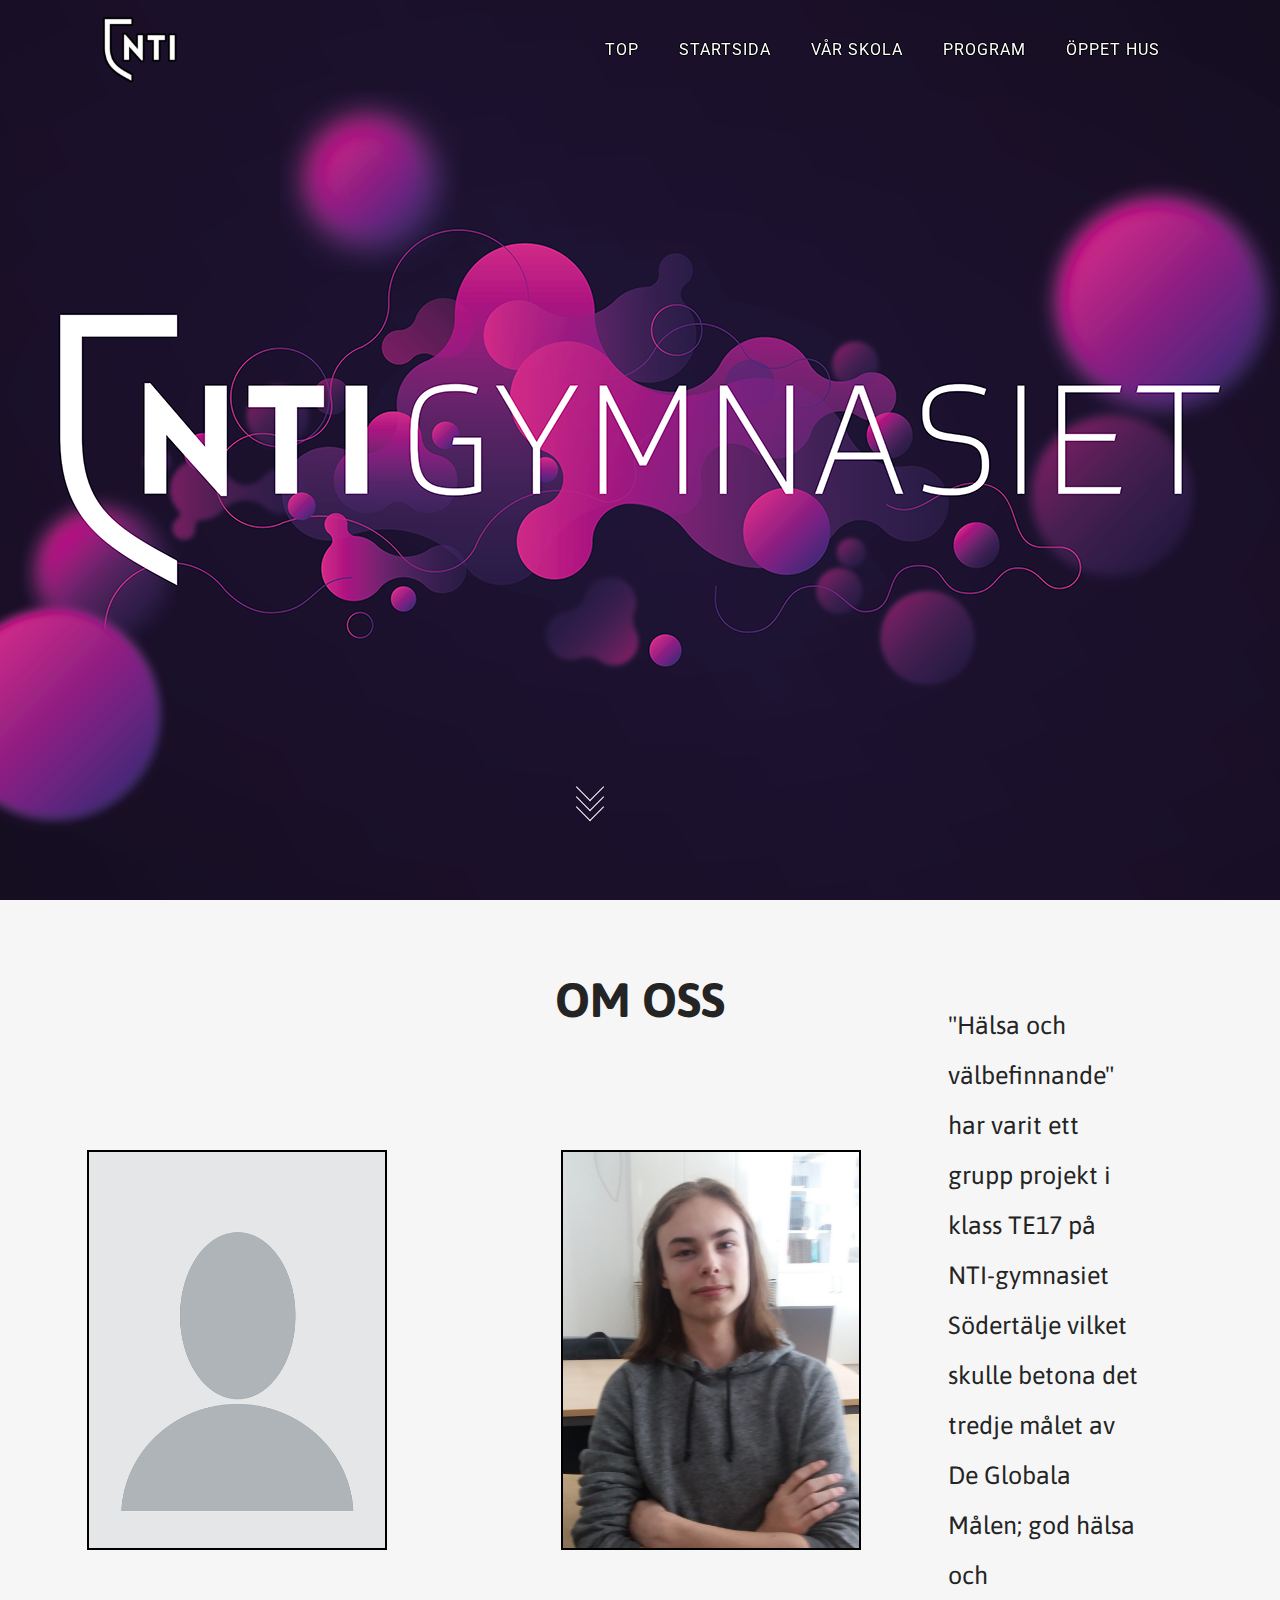
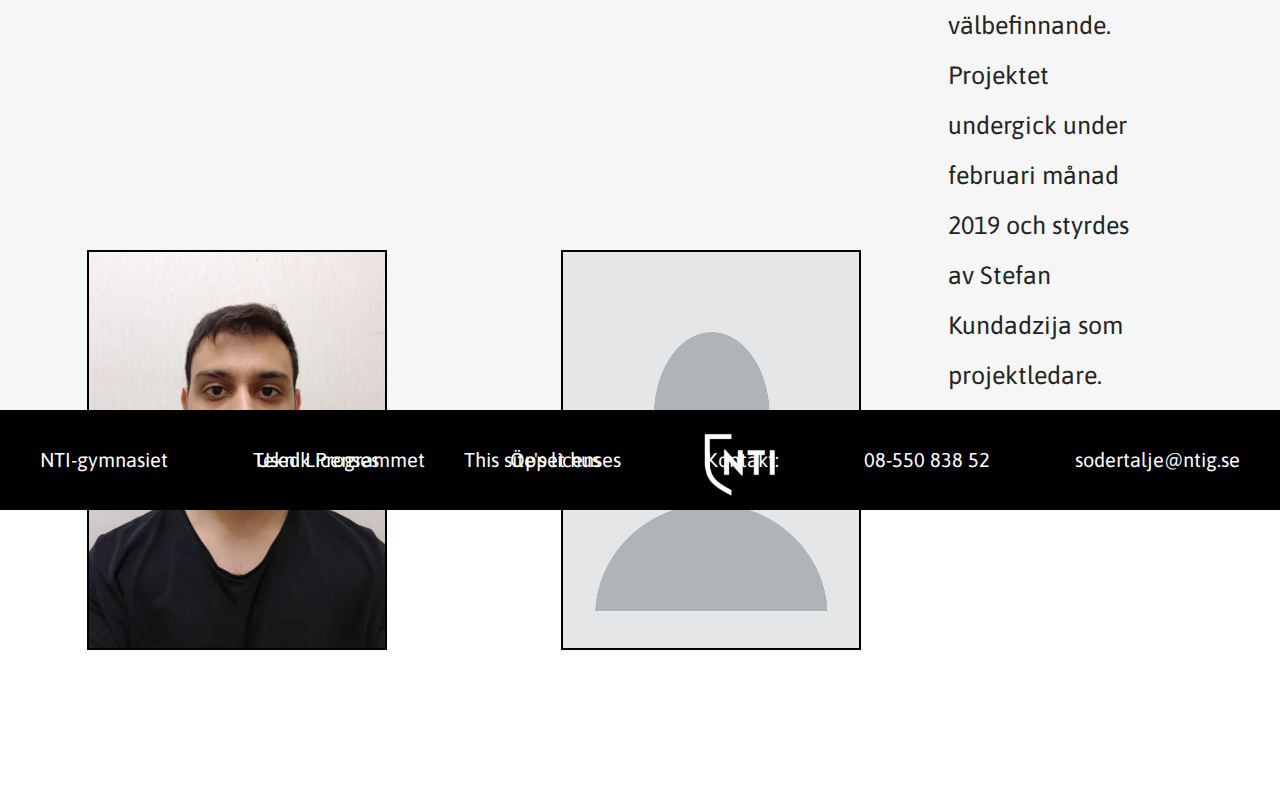
==== om-oss.html @ 6df435c3 "Moved the html files to the root dir" ====
<!doctype html>
<html lang="sv">

<head>
    <meta charset="utf-8">
    <meta name="viewport" content="width=device-width, initial-scale=1, user-scalable=no">
    <meta http-equiv="X-UA-Compatible" content="ie=edge">
    <title>Om oss sida</title>

    <link rel="stylesheet" type="text/css" href="./styles/text.css">
    <link rel="stylesheet" type="text/css" href="./styles/style.css">
    <link rel="stylesheet" type="text/css" href="./styles/scrolling.css">
    <link rel="stylesheet" type="text/css" href="./styles/topbar.css">
    <link rel="stylesheet" type="text/css" href="./styles/flipcard.css">
</head>

<body>

    <section class="sec1 omoss" id="pic"></section>
    <section class="sectext"> 

        <div id="anchor1"></div>

        <h1 id="rubrik">Om oss</h1>  

        <!--FLIPCARDS-->

        <!--STEFAN-->
        <div class="flip-card">
            <div class="flip-card-inner">
                <div class="flip-card-front">
                    <img src="./images/author_images/stefan.jpg" alt="Stefan Kundadzija">
                </div>
                <div class="flip-card-back" id="fc-röd">
                    <h1 class="fc-title">Stefan Kundadzija</h1>
                    <h2 clasS="fc-undertitle">GitHub: @StefaK</h2>
                    <p>Arbetsupppgifter</p>
                    <ul class="uppgifterlist">
                        <li>Arbetsledare</li>
                        <li>CSS</li>
                        <li>JavaScript</li>
                    </ul>
                </div>
            </div>
        </div>

        <!--TIM-->
        <div class="flip-card">
            <div class="flip-card-inner">
                <div class="flip-card-front">
                    <img src="./images/author_images/tim.jpg" alt="Tim Rundström">
                </div>
                <div class="flip-card-back" id="fc-blå">
                    <h1 class="fc-title">Tim Rundström</h1>
                    <h2 class="fc-undertitle">GitHub: @timrundstrom</h2>
                    <p>Arbetsuppgifter</p>
                    <ul class="uppgifterlist">
                        <li>Text</li>
                        <li>Bildbehandling</li>
                        <li>Lincenshantering</li>
                        <li>JavaScript</li>
                    </ul>
                </div>
            </div>
        </div>

        <!--SAMAN-->
        <div class="flip-card">
            <div class="flip-card-inner">
                <div class="flip-card-front">
                    <img src="./images/author_images/saman.jpg" alt="Saman Al-Khameesi">
                </div>
                <div class="flip-card-back" id="fc-grön">
                    <h1 class="fc-title">Saman Al-Khameesi</h1>
                    <h2 class="fc-undertitle">GitHub: @DiabloBound</h2>
                    <p>Arbetsuppgifter</p>
                    <ul class="uppgifterlist">
                        <li>HTML</li>
                        <li>CSS</li>
                        <li>Om-oss sidan</li>
                    </ul>
                </div>
            </div>
        </div>
        
        <!--KRIS-->
        <div class="flip-card">
            <div class="flip-card-inner">
                <div class="flip-card-front">
                    <img src="./images/author_images/kristoffer.jpg" alt="Kristoffer Barsum">
                </div>
                <div class="flip-card-back" id="fc-lila">
                    <h1 class="fc-title">Kristoffer Barsum</h1>
                    <h2 class="fc-undertitle">GitHub: @KRISTOFFER9918</h2>
                    <p>Arbetsuppgifter</p>
                    <ul class="uppgifterlist">
                        <li>Text</li>
                        <li>Bildbehandling</li>
                    </ul>
                </div>
            </div>
        </div>
            
            
        
        <div id="stycke">
            <p>
                "Hälsa och välbefinnande" har varit ett grupp projekt i klass TE17 på NTI-gymnasiet Södertälje vilket skulle betona
                det tredje målet av De Globala Målen; god hälsa och välbefinnande. Projektet undergick under februari månad 2019 och
                styrdes av Stefan Kundadzija som projektledare.
            </p>
        </div>

        <!--    FOOTER   -->
        <footer>
            <ul id="footer-left">
                <li><a href="https://www.ntigymnasiet.se/sodertalje/" target="_blank">NTI-gymnasiet</a></li>
                <li><a href="https://www.ntigymnasiet.se/program/informations-och-medieteknik/sodertalje/" target="_blank">Teknik Programmet</a></li>
                <li><a href="https://www.ntigymnasiet.se/sodertalje/oppet-hus/" target="_blank">Öppet hus</a></li>
            </ul>
            <a href="https://www.ntigymnasiet.se/sodertalje/" target="_blank"><img src="./images/nti_images/logo.png"></a>
            <ul id="footer-right">
                <li><a href="./README.md">Used Licenses</a></li>
                <li><a href="./LICENSE">This site's licenses</a></li>
                <li>Kontakt:</li>
                <li>08-550 838 52</li>
                <li>sodertalje@ntig.se</li>
            </ul>
        </footer>
    </section>
    
    <!--TOP PAGE ARROW-->
    <a href="#anchor1">  
    <div class="box" id="box">
        <span></span>
        <span></span>
        <span></span>
    </div>
    </a>  

    <nav>
    	<div class="logo">
                <a href="https://www.ntigymnasiet.se/sodertalje/" target="_blank">
                    <img src="./images/nti_images/logo-stroke.png">
                </a>
    	</div>

    	<ul>
            <li><a href="#">TOP</a></li>
    		<li><a href="index.html">STARTSIDA</a></li>
    		<li><a href="https://www.ntigymnasiet.se/sodertalje/" target="_blank">VÅR SKOLA</a></li>
    		<li><a href="https://www.ntigymnasiet.se/program/informations-och-medieteknik/sodertalje/" target="_blank">PROGRAM</a></li>
    		<li><a href="https://www.ntigymnasiet.se/sodertalje/oppet-hus/" target="_blank">ÖPPET HUS</a></li>
    	</ul>
    </nav>
    <div id="anchor"></div>


    <script src="https://code.jquery.com/jquery-3.2.1.js"></script>
    <script src="./scripts/script.js"></script>
</body>
</html>
---- styles/text.css ----
@charset "utf-8";
@import url('https://fonts.googleapis.com/css?family=Secular+One');

section.sectext{
	height: 100%;
    width: 100%;
	background-color: #f6f6f6;
	background-position: center;
	line-height: 100px;
	font-size: 48px;
	color: #242424;
	font-family: 'Secular One';
	transform: uppercase;
	position: relative;
}

section.sectext #rubrik{
    margin: 0;
    padding: 0;
	font-size: 48px;
	text-align: center;
	position: relative;
	top: 50px;
	font-family: 'Asap';
	font-weight: bold;
	text-transform: uppercase;
}
section.sectext #underrubrik{
	margin-top: 50px;
	padding: 0;
	font-size: 30px;
	text-align: center;
	position: relative;
	top: 50px;
	font-family: 'Asap';
	font-weight: bold;
	text-transform: uppercase;
}

section.sectext div.stycke{
	font-family: 'Asap';
	width: 1000px;
	position: relative;
	line-height: 50px;
	font-size: 25px;
	margin: 10px auto;
	padding-top: 50px;
}
div.stycke p{
	padding-top: 50px;
}
section.sectext div#stycke{
	font-family: 'Asap';
	font-size: 25px;
	margin: 0 auto;
	margin-bottom: 10px;
	line-height: 50px;
	width: 1000px;
}


/*anchors*/
div#anchor1{
	position: absolute;
	top: -80px;
	z-index: -1;
}
div#anchor2{
	position: absolute;
	bottom: 80px;
	z-index: -1;
}
div#anchor3{
	position: absolute;
	bottom: 80px;
	z-index: -1;
}
---- styles/style.css ----
@charset "utf-8";
@import url('https://fonts.googleapis.com/css?family=Asap');

html {
	scroll-behavior: smooth;
}

* {
	margin: 0;
	padding: 0;
	box-sizing: border-box;
}

section {
	height: 100vh;
	width: 100%;
	box-sizing: border-box;
}

section.sec1 {
	
	background-size: 150%;
	background-position: center center;
	background-attachment: fixed;
	
	background-image: url(../images/slider_images/avenue.jpg);
}

/*FOR PARALLAX FUNCTION IN script.js*/
.notransition {
	transition: none !important;
}


/*WIDE PICS*/
div.widepic {
	position: relative;
	margin: 50px auto;
	background-size: 100%;
	width: 100%;
	height: 450px;
}
div#mountain {
	background-image: url(../images/wide_images/daylight-environment-forest.jpg); 
}
div#landscape {
	background-image: url(../images/wide_images/landscape.jpg)
}


/*FOOTER*/
footer {
	display: block;
	position: relative;
	bottom: 0;
	width: 100%;
	height: 100px;
	background-color: black;
	opacity: 1;
}
footer ul{
	position: absolute;
	top: 0;
	font-family: 'Asap';
	font-size: 20px;
	display: inline;
}

footer ul#footer-left{
	left: 0;
}

footer ul#footer-right{
	right: 0;
}

footer ul li{
	display: inline;
	margin: 20px;
	color: white;
	padding: 10px 20px;
	transition: .5s;
}
footer img{
	position: absolute;
	width: 80px;
	height: 80px;
	top: 15px;
	left: 700px;
}
footer ul li a{
	text-decoration: none;
	color: white;
}
footer ul li:hover{
	color: #fff;
	background: #333;
	cursor: pointer;
}
---- styles/scrolling.css ----
@charset "utf-8";
.box{
	position: absolute;
	top: 93%;
	left: 50%;
	transform: translate(-50px, -50px);
	transition: 0.5s;
}

.box:hover{
	cursor: pointer;
}

.box span{
	background-attachment: fixed;
}

.box span{
	display: block;
	width: 20px;
	height: 20px;
	border-bottom: 1px solid #fff;
	border-right: 1px solid #fff;
	transform: rotate(45deg);
	margin: -10px;
	animation: animate 2s infinite;
}

.box span:nth-child(2){
	animation-delay: -0.2s;
}

.box span:nth-child(3){
	animation-delay: -0.4s;
}

@keyframes animate{
	0%
	{
		opacity: 0;
		transform: rotate(45deg) translate(-20px, -20px);
	}
    50%
	{
		opacity: 1;
	}
	100%
	{
		opacity: 0;
		transform: rotate(45deg) translate(20px, 20px);
	}
}
---- styles/topbar.css ----
@charset "utf-8";
@import url('https://fonts.googleapis.com/css?family=Roboto:700');

nav{
	position: fixed;
	top: 0;
	left: 0;
	width: 100%;
	height: 100px;
	padding: 10px 100px;
	box-sizing: border-box;
	transition: 0.5s;
}

nav.black{
	background: rgba(0, 0, 0, 0.8);
	height: 80px;
	padding: 10px 50px;
}

nav .logo{
	float: left;
}

nav .logo img{
	height: 80px;
	transition: 0.5s;
}

nav.black .logo img{
	height: 60px;
}

nav ul{
	float: right;
	margin: 0;
	padding: 0;
	display: flex;
}

nav ul li{
	list-style: none;
}

nav ul li a{
	line-height: 80px;
	color: white;
	text-shadow: -1px 0 black, 0 1px black, 1px 0 black, 0 -1px black;
	letter-spacing: 1px;
	padding: 10px 20px;
	font-family: 'Roboto', sans-serif;
	text-decoration: none;
	text-transform: uppercase;
	transition: .5s;
}

nav.black ul li a{
	color: #fff;
	line-height: 60px;
}

nav ul li a:hover{
	color: #fff;
	background: #333;
}
---- styles/flipcard.css ----
@charset "utf-8";

.flip-card{
    background-color: transparent;
    perspective: 1000px;
    margin: 150px 87px;
    width: 300px;
    height: 400px;
    float: left;
}

.flip-card-inner{
    position: relative;
    width: 100%;
    height: 100%;
    text-align: center;
    transition: transform 0.8s;
    transform-style: preserve-3d;
    border: 2px solid black;
}

.flip-card:hover .flip-card-inner{
    transform: rotateY(180deg);
}

.flip-card-front, .flip-card-back{
    position: absolute;
    width: 100%;
    height: 100%;
    backface-visibility: hidden;
}

.flip-card-front {
    background-color: transparent;
    color: white;
}

.flip-card-back {
    background-color: dodgerblue;
    color: white;
    transform: rotateY(180deg);
    position: relative;
}

.fc-title{
    font-size: 29px;
    margin: 0;
    padding: 0;
    font-weight: 200;
}
.fc-undertitle{
    font-size: 15px;
    margin: 0 auto;
    padding: 0;
    position: absolute;
    text-align: center;
    top: 25px;
    left: 60px;
    font-weight: 100;
}
.flip-card-back p{
    font-size: 25px;
    margin: 0;
    padding: 0;
    line-height: 15px;
    padding-top: 50px;
}

.uppgifterlist{
    text-align: left;
    margin: 0;
    padding: 0;
    font-size: 20px;
    line-height: 20px;
    position: absolute;
    left: 70px;
    top: 170px;
}

.flip-card .flip-card-inner .flip-card-front img{
    width: 100%;
    height: 100%;
}

/*COLORING*/
#fc-röd{
    background-color: red;
}
#fc-blå{
    background-color: dodgerblue;
}
#fc-grön{
    background-color: green;
}
#fc-lila{
    background-color: purple;
}

/*INDEX FRONT CARD STYLING*/
.fc-titlemål{
    position: absolute;
    font-size: 25px;
    line-height: 40px;
    top: 30px;
    width: 100%;
    text-align: center;
    font-weight: 100;
}
.fc-mål{
    font-size: 20px;
    font-weight: 100;
    position: absolute;
    left: 110px;
    top: 45px;
}
#fc-p{
    font-size: 20px;
    font-weight: 100;
    line-height: 23px;
    text-align: left;
    width: 90%;
    position: absolute;
    left: 20px;
    top: 80px;
}
#lower{
    margin-top: 50px;
}
#lowerp{
    font-size: 20px;
    font-weight: 100;
    line-height: 23px;
    text-align: left;
    width: 90%;
    position: absolute;
    left: 20px;
    top: 80px;
    margin-top: 100px;
}
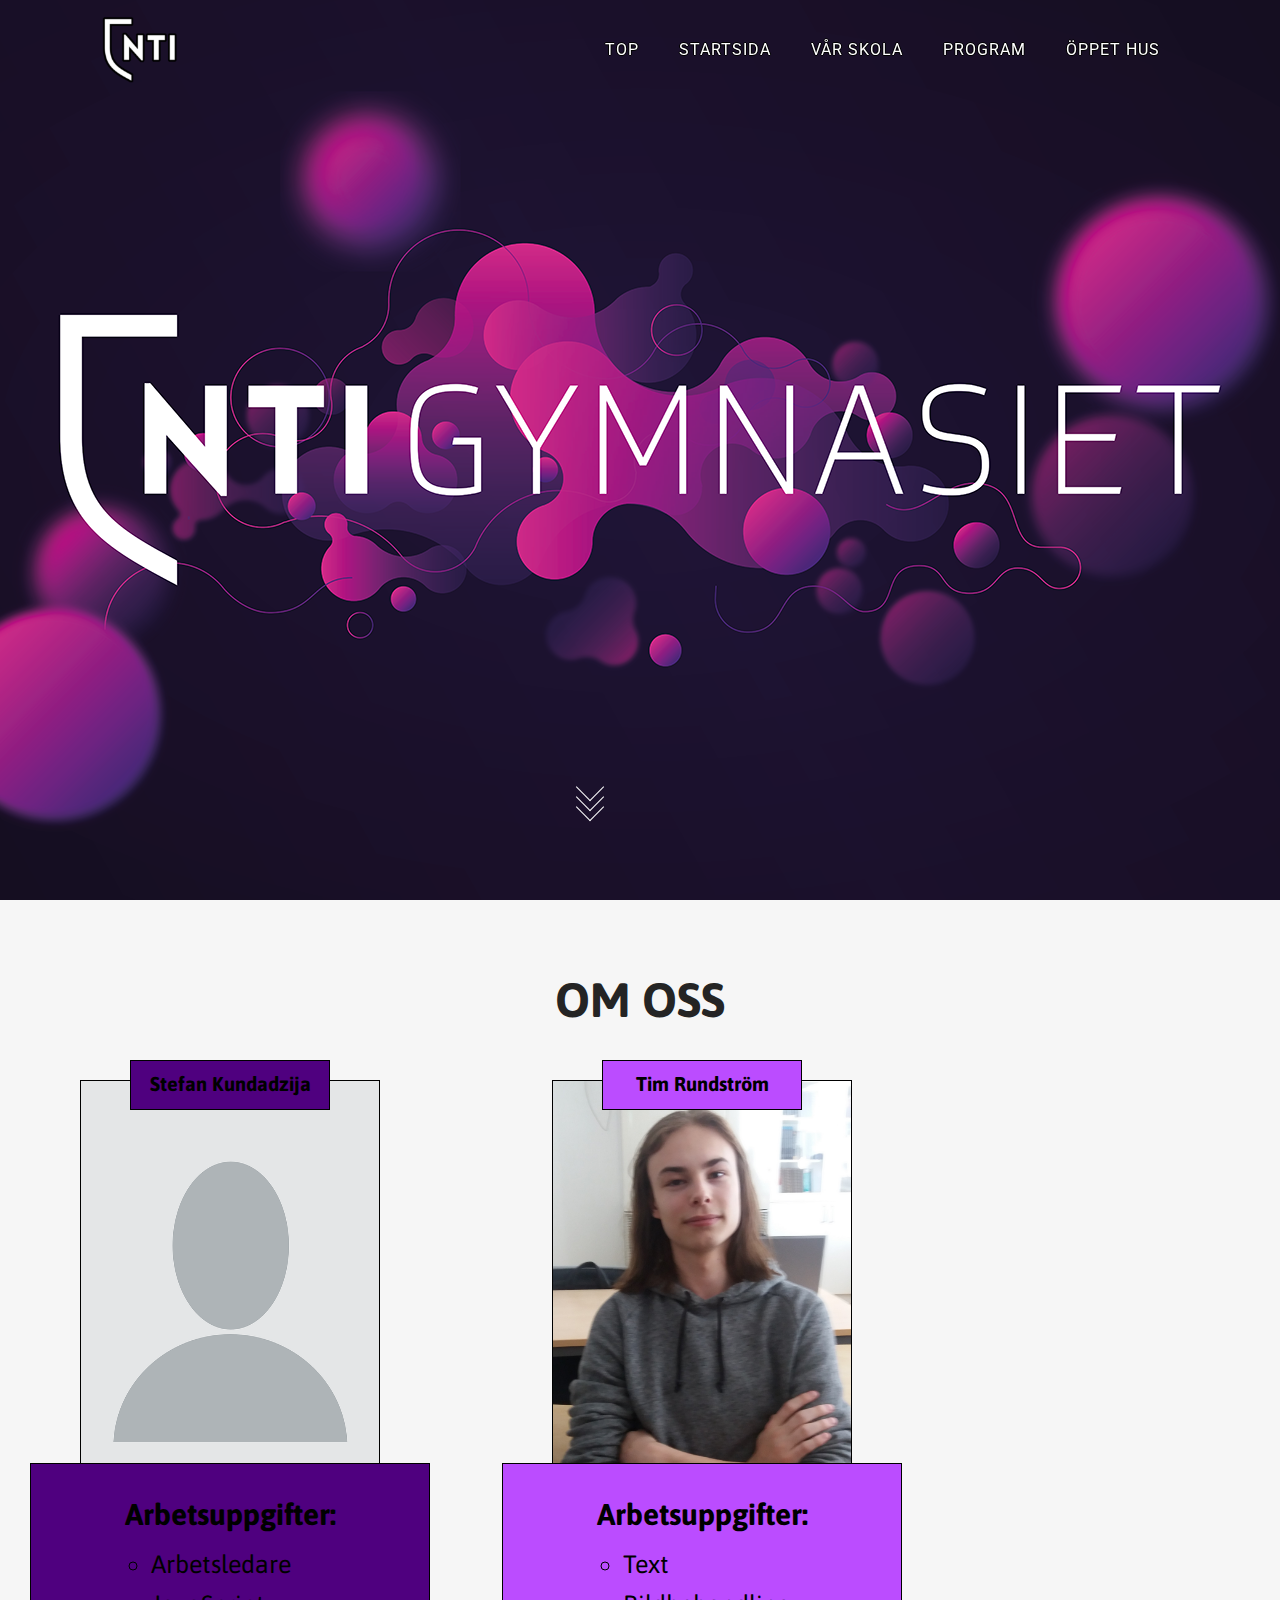
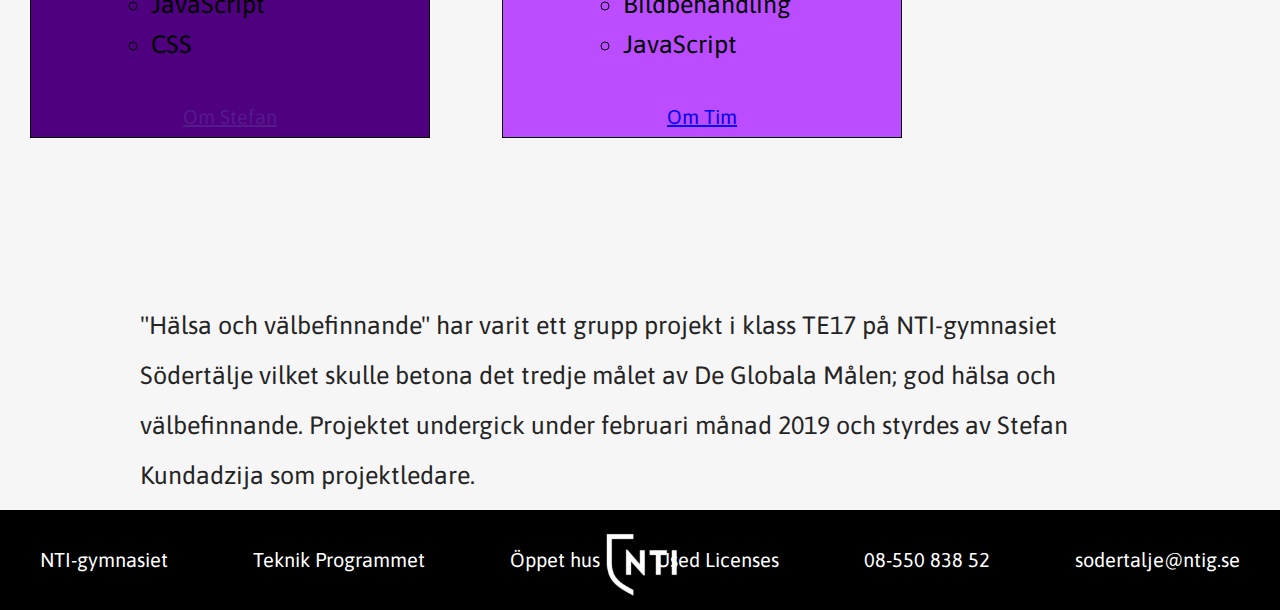
==== commit 7db8c569: "Fixed" ====
--- a/om-oss.html
+++ b/om-oss.html
@@ -11,7 +11,7 @@
     <link rel="stylesheet" type="text/css" href="./styles/style.css">
     <link rel="stylesheet" type="text/css" href="./styles/scrolling.css">
     <link rel="stylesheet" type="text/css" href="./styles/topbar.css">
-    <link rel="stylesheet" type="text/css" href="./styles/flipcard.css">
+    <link rel="stylesheet" type="text/css" href="./styles/cards.css">
 </head>
 
 <body>
@@ -23,83 +23,69 @@
 
         <h1 id="rubrik">Om oss</h1>  
 
-        <!--FLIPCARDS-->
-
-        <!--STEFAN-->
-        <div class="flip-card">
-            <div class="flip-card-inner">
-                <div class="flip-card-front">
-                    <img src="./images/author_images/stefan.jpg" alt="Stefan Kundadzija">
-                </div>
-                <div class="flip-card-back" id="fc-röd">
-                    <h1 class="fc-title">Stefan Kundadzija</h1>
-                    <h2 clasS="fc-undertitle">GitHub: @StefaK</h2>
-                    <p>Arbetsupppgifter</p>
-                    <ul class="uppgifterlist">
-                        <li>Arbetsledare</li>
-                        <li>CSS</li>
-                        <li>JavaScript</li>
-                    </ul>
-                </div>
-            </div>
-        </div>
-
-        <!--TIM-->
-        <div class="flip-card">
-            <div class="flip-card-inner">
-                <div class="flip-card-front">
-                    <img src="./images/author_images/tim.jpg" alt="Tim Rundström">
-                </div>
-                <div class="flip-card-back" id="fc-blå">
-                    <h1 class="fc-title">Tim Rundström</h1>
-                    <h2 class="fc-undertitle">GitHub: @timrundstrom</h2>
-                    <p>Arbetsuppgifter</p>
-                    <ul class="uppgifterlist">
-                        <li>Text</li>
-                        <li>Bildbehandling</li>
-                        <li>Lincenshantering</li>
-                        <li>JavaScript</li>
-                    </ul>
-                </div>
-            </div>
-        </div>
-
-        <!--SAMAN-->
-        <div class="flip-card">
-            <div class="flip-card-inner">
-                <div class="flip-card-front">
-                    <img src="./images/author_images/saman.jpg" alt="Saman Al-Khameesi">
-                </div>
-                <div class="flip-card-back" id="fc-grön">
-                    <h1 class="fc-title">Saman Al-Khameesi</h1>
-                    <h2 class="fc-undertitle">GitHub: @DiabloBound</h2>
-                    <p>Arbetsuppgifter</p>
-                    <ul class="uppgifterlist">
-                        <li>HTML</li>
-                        <li>CSS</li>
-                        <li>Om-oss sidan</li>
-                    </ul>
-                </div>
-            </div>
-        </div>
-        
-        <!--KRIS-->
-        <div class="flip-card">
-            <div class="flip-card-inner">
-                <div class="flip-card-front">
-                    <img src="./images/author_images/kristoffer.jpg" alt="Kristoffer Barsum">
-                </div>
-                <div class="flip-card-back" id="fc-lila">
-                    <h1 class="fc-title">Kristoffer Barsum</h1>
-                    <h2 class="fc-undertitle">GitHub: @KRISTOFFER9918</h2>
-                    <p>Arbetsuppgifter</p>
-                    <ul class="uppgifterlist">
-                        <li>Text</li>
-                        <li>Bildbehandling</li>
-                    </ul>
-                </div>
-            </div>
-        </div>
+        <!--CARDS-->
+        <article>
+            <ul class="cards">
+                <li>
+                    <div>
+                        <h1 class="namesign" id="purplecolor1">Stefan Kundadzija</h1>
+                        <img src="images/author_images/stefan.jpg" alt="Bild på Stefan">
+                        <div class="cards-content" id="purplecolor1">
+                            <h2>Arbetsuppgifter:</h2>
+                            <ul>
+                                <li>Arbetsledare</li>
+                                <li>JavaScript</li>
+                                <li>CSS</li>
+                            </ul>
+                            <div><a href="">Om Stefan</a></div>
+                        </div>
+                    </div>
+                </li>
+                <li>
+                    <div>
+                        <h1 class="namesign" id="purplecolor2">Tim Rundström</h1>
+                        <img src="images/author_images/tim.jpg" alt="Bild på Tim">
+                        <div class="cards-content" id="purplecolor2">
+                            <h2>Arbetsuppgifter:</h2>
+                            <ul>
+                                <li>Text</li>
+                                <li>Bildbehandling</li>
+                                <li>JavaScript</li>
+                            </ul>
+                            <div><a href="https://timrundstrom.github.io/portfolio/">Om Tim</a></div>
+                        </div>
+                    </div>
+                </li>
+                <li>
+                    <div>
+                        <h1 class="namesign" id="purplecolor3">Saman Al-Khameesi</h1>
+                        <img src="images/author_images/saman.jpg" alt="Bild på Saman">
+                        <div class="cards-content" id="purplecolor3">
+                            <h2>Arbetsuppgifter:</h2>
+                            <ul>
+                                <li>HTML</li>
+                                <li>CSS</li>
+                            </ul>
+                            <div><a href="">Om Saman</a></div>
+                        </div>
+                    </div>
+                </li>
+                <li>
+                    <div>
+                        <h1 class="namesign" id="purplecolor4">Kristoffer Barsum</h1>
+                        <img src="images/author_images/kristoffer.jpg" alt="Bild på Kristoffer">
+                        <div class="cards-content" id="purplecolor4">
+                            <h2>Arbetsuppgifter:</h2>
+                            <ul>
+                                <li>Text</li>
+                                <li>Bildbehandling</li>
+                            </ul>
+                            <div><a href="">Om Kristoffer</a></div>
+                        </div>
+                    </div>
+                </li>
+            </ul>
+        </article>
             
             
         
@@ -118,11 +104,9 @@
                 <li><a href="https://www.ntigymnasiet.se/program/informations-och-medieteknik/sodertalje/" target="_blank">Teknik Programmet</a></li>
                 <li><a href="https://www.ntigymnasiet.se/sodertalje/oppet-hus/" target="_blank">Öppet hus</a></li>
             </ul>
-            <a href="https://www.ntigymnasiet.se/sodertalje/" target="_blank"><img src="./images/nti_images/logo.png"></a>
+            <a href="https://www.ntigymnasiet.se/sodertalje/" target="_blank"><img src="./images/nti_images/logo.png" alt="NTI logga"></a>
             <ul id="footer-right">
                 <li><a href="./README.md">Used Licenses</a></li>
-                <li><a href="./LICENSE">This site's licenses</a></li>
-                <li>Kontakt:</li>
                 <li>08-550 838 52</li>
                 <li>sodertalje@ntig.se</li>
             </ul>
@@ -141,7 +125,7 @@
     <nav>
     	<div class="logo">
                 <a href="https://www.ntigymnasiet.se/sodertalje/" target="_blank">
-                    <img src="./images/nti_images/logo-stroke.png">
+                    <img src="./images/nti_images/logo-stroke.png" alt="NTI logga">
                 </a>
     	</div>
 
--- a/styles/text.css
+++ b/styles/text.css
@@ -1,5 +1,5 @@
 @charset "utf-8";
-@import url('https://fonts.googleapis.com/css?family=Secular+One');
+@import url('https://fonts.googleapis.com/css?family=Asap');
 
 section.sectext{
 	height: 100%;
@@ -9,7 +9,7 @@
 	line-height: 100px;
 	font-size: 48px;
 	color: #242424;
-	font-family: 'Secular One';
+	font-family: 'Asap';
 	transform: uppercase;
 	position: relative;
 }
--- a/styles/style.css
+++ b/styles/style.css
@@ -86,7 +86,7 @@
 	width: 80px;
 	height: 80px;
 	top: 15px;
-	left: 700px;
+	left: 47%;
 }
 footer ul li a{
 	text-decoration: none;
--- a/styles/cards.css
+++ b/styles/cards.css
@@ -0,0 +1,119 @@
+@charset "utf-8";
+@import url('https://fonts.googleapis.com/css?family=Asap');
+
+article {
+    width: 100%;
+    height: 900px;
+    overflow: hidden;
+    overflow-y: scroll;
+}
+
+ul.cards {
+    width: 100%;
+}
+
+ul.cards > li {
+    display: inline-block;
+    zoom: 1;
+    margin: 30px;
+    margin-bottom: 300px;
+}
+
+ul.cards li div {
+    position: relative;
+    color: black;
+    margin: 50px;
+}
+
+ul.cards li div h1 {
+    border: solid black 1px;
+    position: absolute;
+    top: -20px;
+    left: 50px;
+    width: 200px;
+    height: 50px;
+    font: 'Asap';
+    font-size: 20px;
+    text-align: center;
+    line-height: 45px;
+    text-transform: capitalize;
+}
+
+ul.cards li div img {
+    border: solid black 1px;
+    width: 300px;
+    height: 400px;
+}
+
+ul.cards li div div.cards-content {
+    border: solid black 1px;
+    width: 400px;
+    height: 275px;
+    position: absolute;
+    bottom: -275px;
+    right: -100px;
+}
+
+ul.cards li div div.cards-content h2 {
+    font-size: 30px;
+    text-align: center;
+}
+
+ul.cards li div div.cards-content ul {
+    position: absolute;
+    left: 120px;
+    line-height: 0;
+}
+
+ul.cards li div div.cards-content ul li {
+    font-size: 25px;
+    padding-bottom: 40px;
+}
+
+ul.cards li div div.cards-content p {
+    font-size: 20px;
+    line-height: 22px;
+    position: absolute;
+    top: 90px;
+    left: 30px;
+    width: 350px;
+}
+
+ul.cards li div div.cards-content div{
+    font-size: 20px;
+    position: absolute;
+    bottom: -30px;
+    width: 100%;
+    text-align: center;
+    padding: 0;
+    margin: 0;
+}
+
+
+
+
+#purplecolor1 {
+    background-color: #4F007F;
+}
+#purplecolor2 {
+    background-color: #BB4CFF;
+}
+#purplecolor3 {
+    background-color: #5D267F;
+}
+#purplecolor4 {
+    background-color: #7E00CC;
+}
+
+#greencolor1 {
+    background-color: #0F7F3A;
+}
+#greencolor2 {
+    background-color: #1DFF74;
+}
+#greencolor3 {
+    background-color: #1DFF74;
+}
+#greencolor4 {
+    background-color: #17CC5D;
+}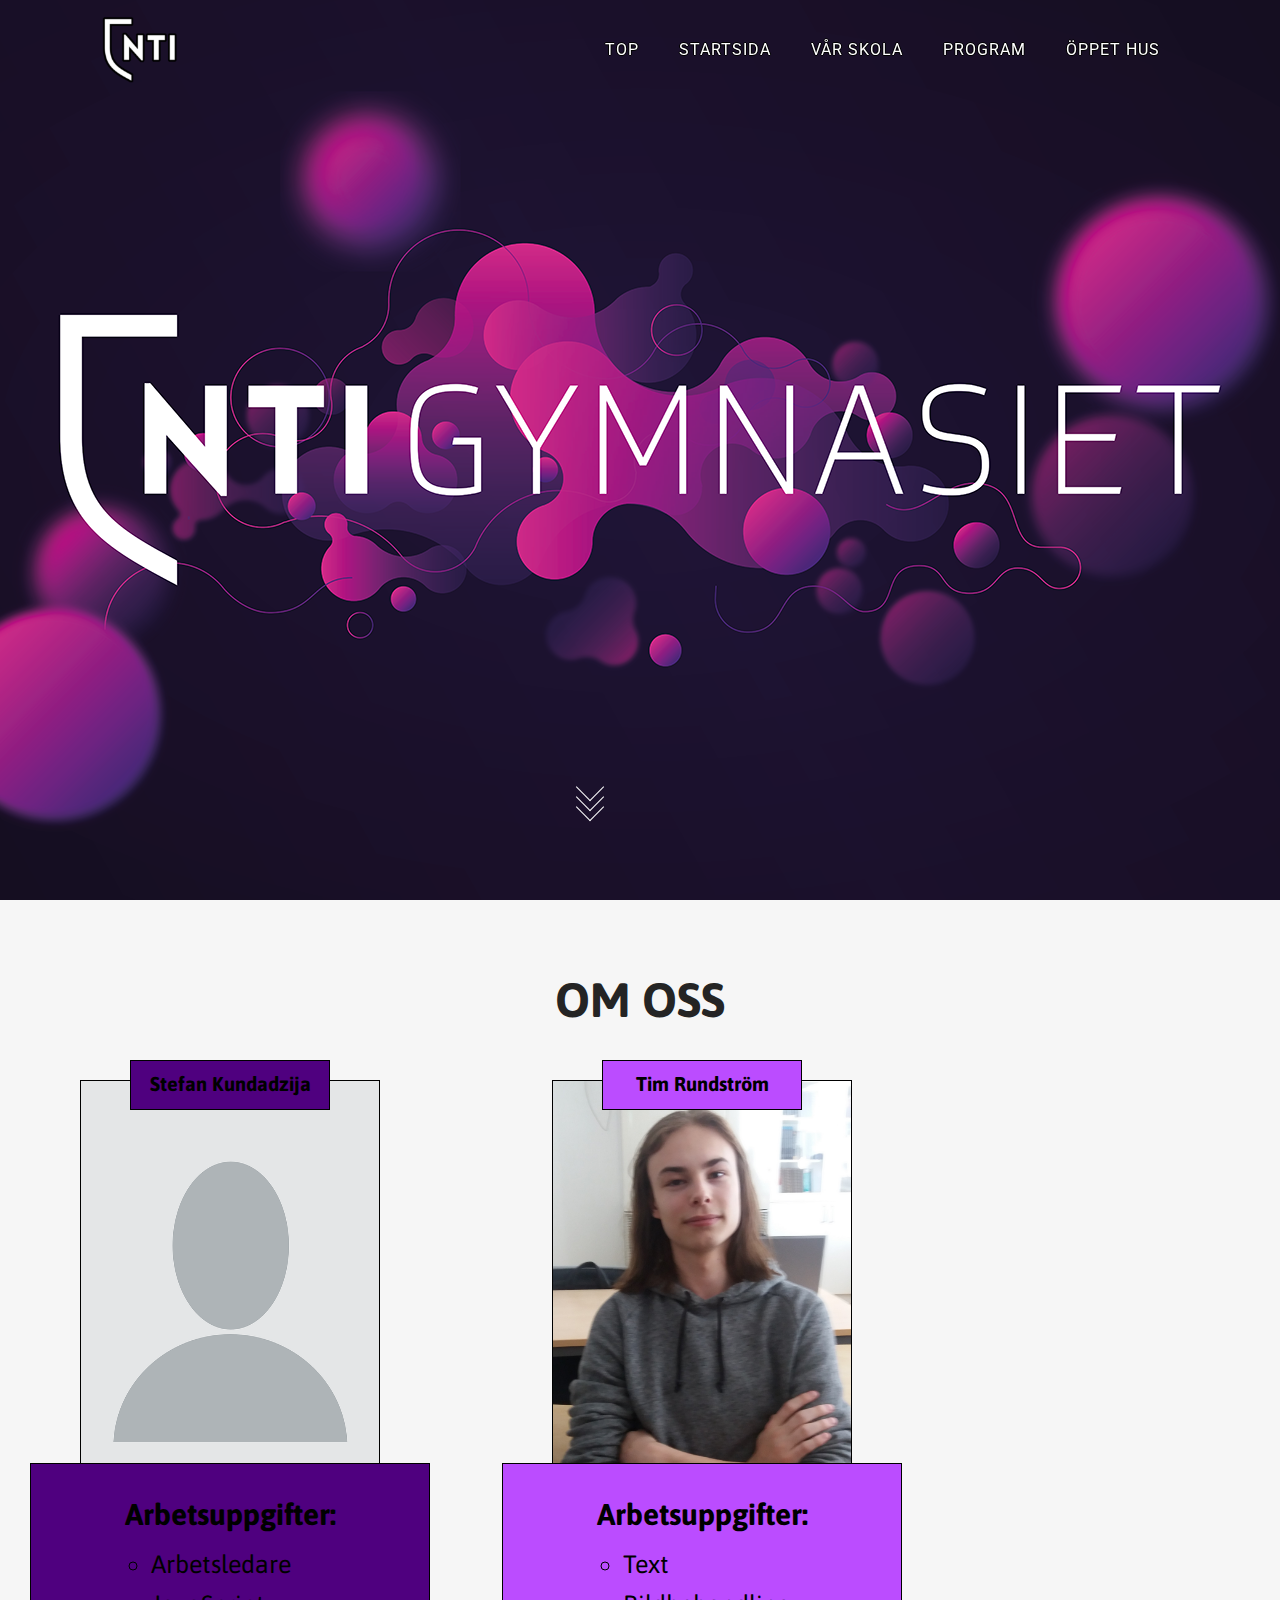
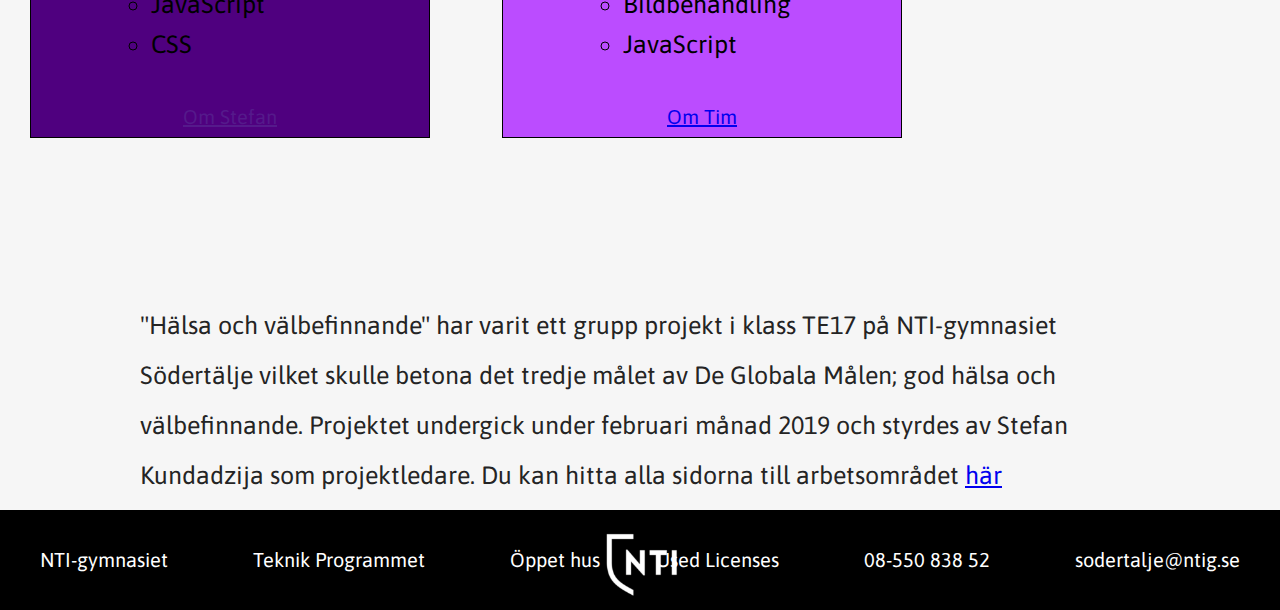
==== commit 27222eb1: "länken" ====
--- a/om-oss.html
+++ b/om-oss.html
@@ -93,7 +93,7 @@
             <p>
                 "Hälsa och välbefinnande" har varit ett grupp projekt i klass TE17 på NTI-gymnasiet Södertälje vilket skulle betona
                 det tredje målet av De Globala Målen; god hälsa och välbefinnande. Projektet undergick under februari månad 2019 och
-                styrdes av Stefan Kundadzija som projektledare.
+                styrdes av Stefan Kundadzija som projektledare. Du kan hitta alla sidorna till arbetsområdet <a href="https://ntisod.github.io/te17-globala-malen/">här</a>
             </p>
         </div>
 
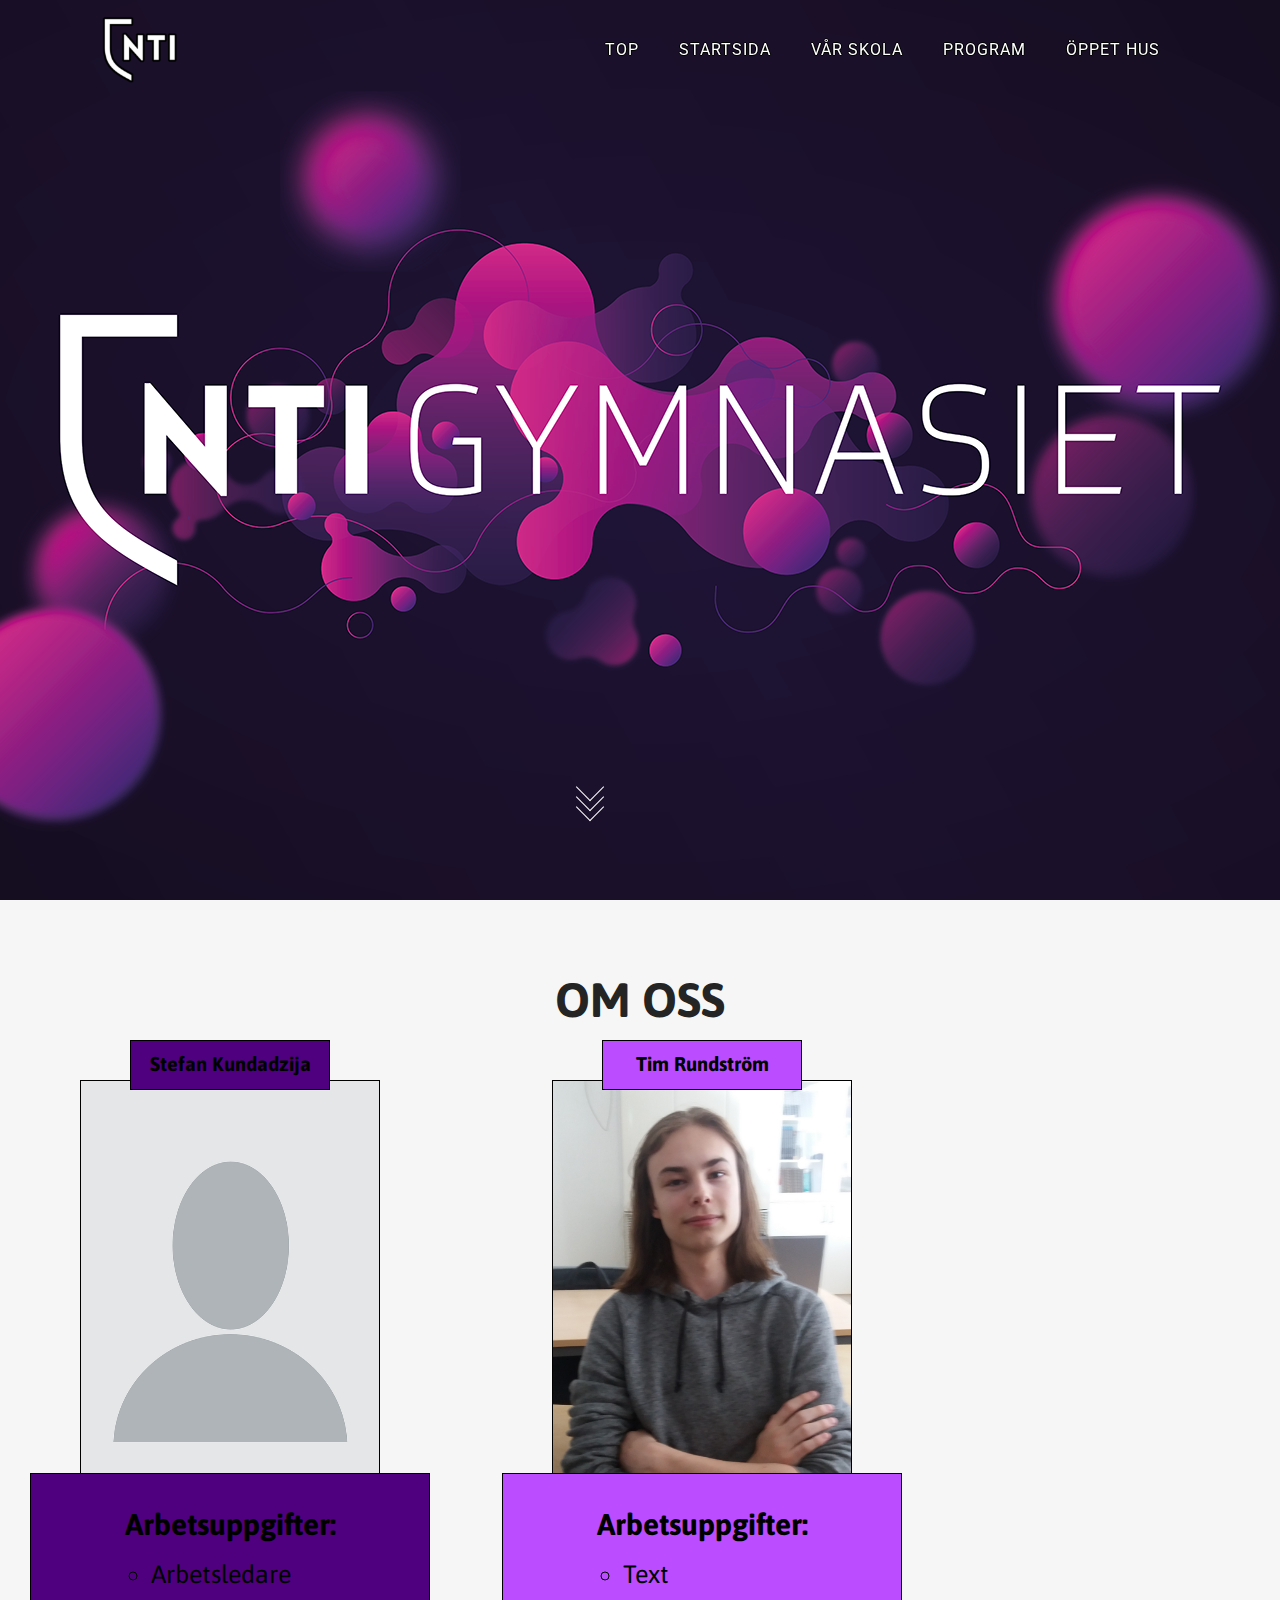
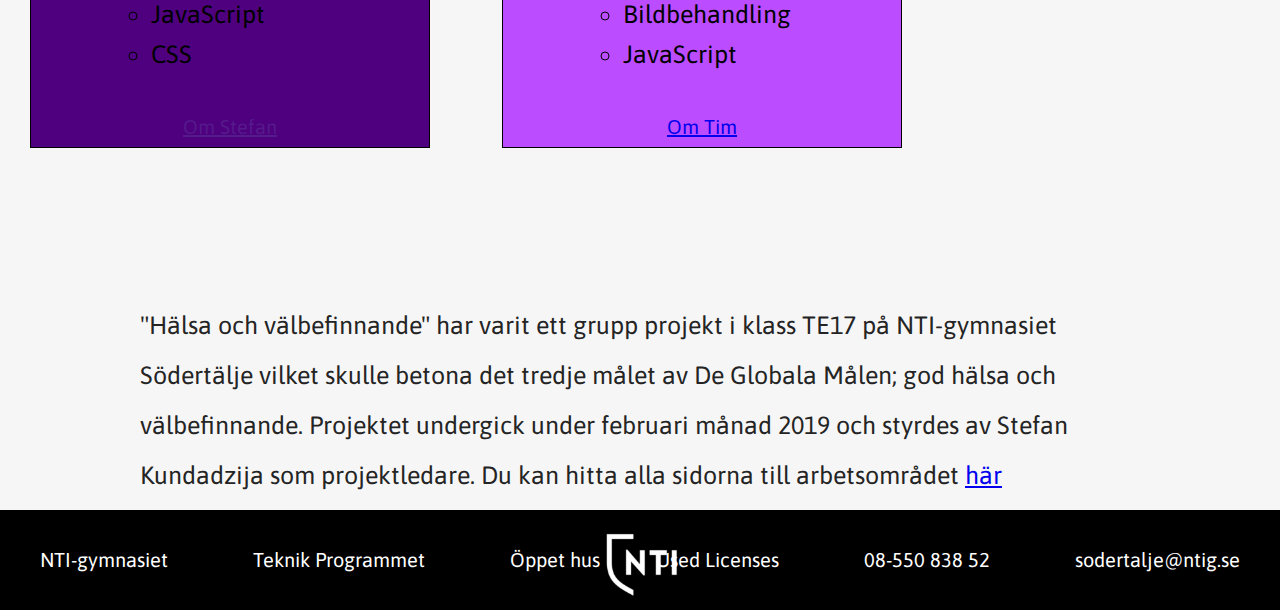
==== commit 8a0fefdc: "kris länk" ====
--- a/om-oss.html
+++ b/om-oss.html
@@ -80,7 +80,7 @@
                                 <li>Text</li>
                                 <li>Bildbehandling</li>
                             </ul>
-                            <div><a href="">Om Kristoffer</a></div>
+                            <div><a href="https://kristoffer9918.github.io/portfolio/minsida.html">Om Kristoffer</a></div>
                         </div>
                     </div>
                 </li>
--- a/styles/cards.css
+++ b/styles/cards.css
@@ -28,7 +28,7 @@
 ul.cards li div h1 {
     border: solid black 1px;
     position: absolute;
-    top: -20px;
+    top: -40px;
     left: 50px;
     width: 200px;
     height: 50px;
@@ -50,7 +50,7 @@
     width: 400px;
     height: 275px;
     position: absolute;
-    bottom: -275px;
+    bottom: -285px;
     right: -100px;
 }
 
